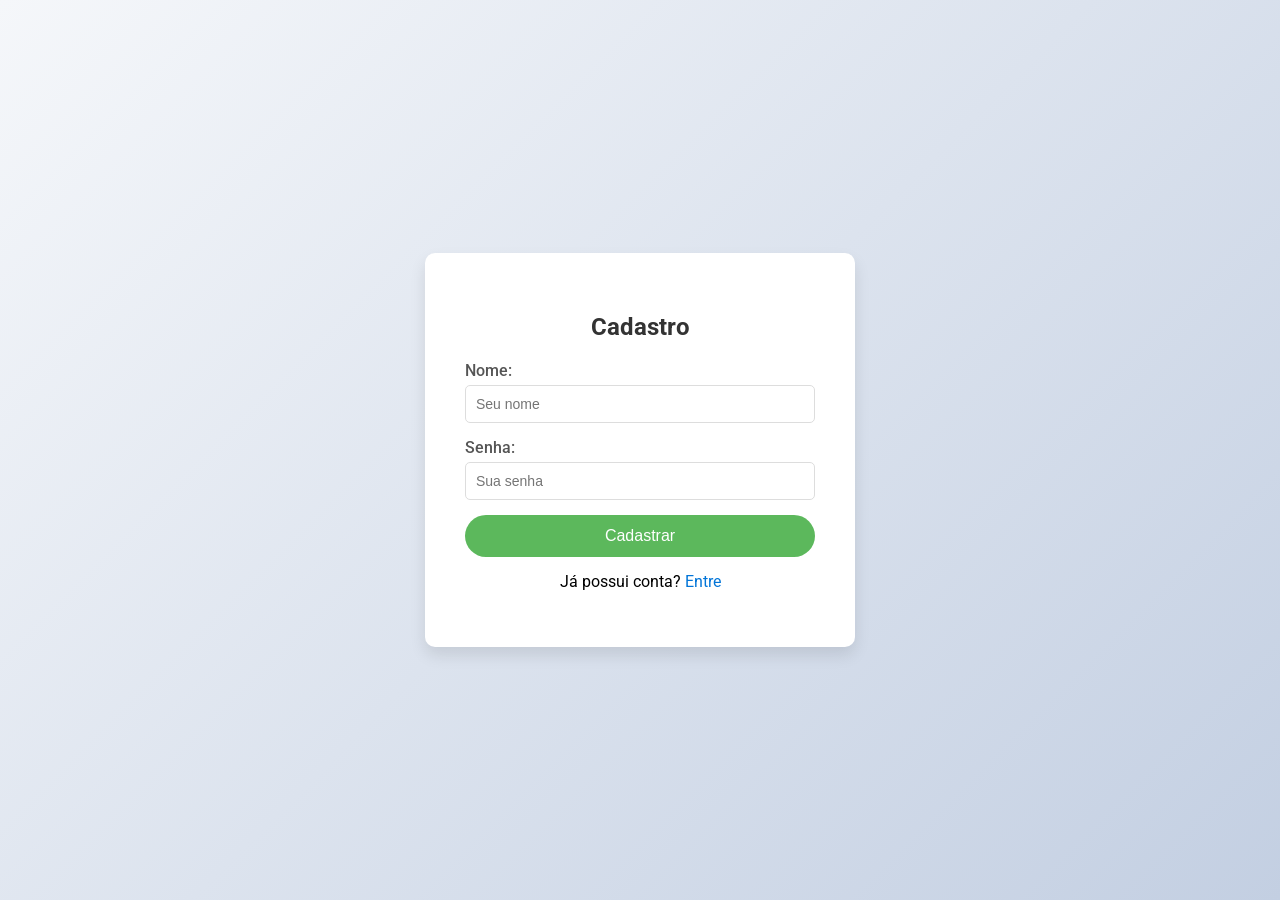
==== cadastro.html @ e4d3f6d0 "subind projeto" ====
<!DOCTYPE html>
<html lang="pt">
<head>
    <meta charset="UTF-8">
    <meta name="viewport" content="width=device-width, initial-scale=1.0">
    <title>Cadastro</title>
    <link href="https://fonts.googleapis.com/css?family=Roboto:400,500&display=swap" rel="stylesheet">
    <link rel="stylesheet" href="./styles/cadastro.css">
</head>
<body>
    <div class="container">
        <h2>Cadastro</h2>
        <form id="cadastro-form">
            <label for="cadastro-name">Nome:</label>
            <input type="text" id="cadastro-name" name="name" placeholder="Seu nome" required>

            <label for="cadastro-password">Senha:</label>
            <input type="password" id="cadastro-password" name="password" placeholder="Sua senha" required>

            <button type="submit" class="btn">Cadastrar</button>
        </form>
        <p>Já possui conta? <a href="login.html">Entre</a></p>
    </div>
    <script src="./scripts/cadastro.js"></script>
</body>
</html>
---- styles/cadastro.css ----
body {
    margin: 0;
    font-family: 'Roboto', sans-serif;
    background: linear-gradient(135deg, #f5f7fa, #c3cfe2);
    display: flex;
    justify-content: center;
    align-items: center;
    height: 100vh;
}

.container {
    background-color: #fff;
    padding: 40px;
    border-radius: 10px;
    box-shadow: 0 8px 16px rgba(0,0,0,0.1);
    width: 350px;
}

h2 {
    margin-bottom: 20px;
    color: #333;
    text-align: center;
}

form {
    display: flex;
    flex-direction: column;
}

form label {
    margin-bottom: 5px;
    color: #555;
    font-weight: 500;
}

form input {
    padding: 10px;
    margin-bottom: 15px;
    border: 1px solid #ddd;
    border-radius: 5px;
    font-size: 14px;
}

.btn {
    padding: 12px;
    border: none;
    border-radius: 50px;
    background-color: #5cb85c;
    color: #fff;
    font-size: 16px;
    cursor: pointer;
    transition: background-color 0.3s ease;
}

.btn:hover {
    background-color: #4cae4c;
}

p {
    margin-top: 15px;
    text-align: center;
}

p a {
    color: #0275d8;
    text-decoration: none;
}

p a:hover {
    text-decoration: underline;
}
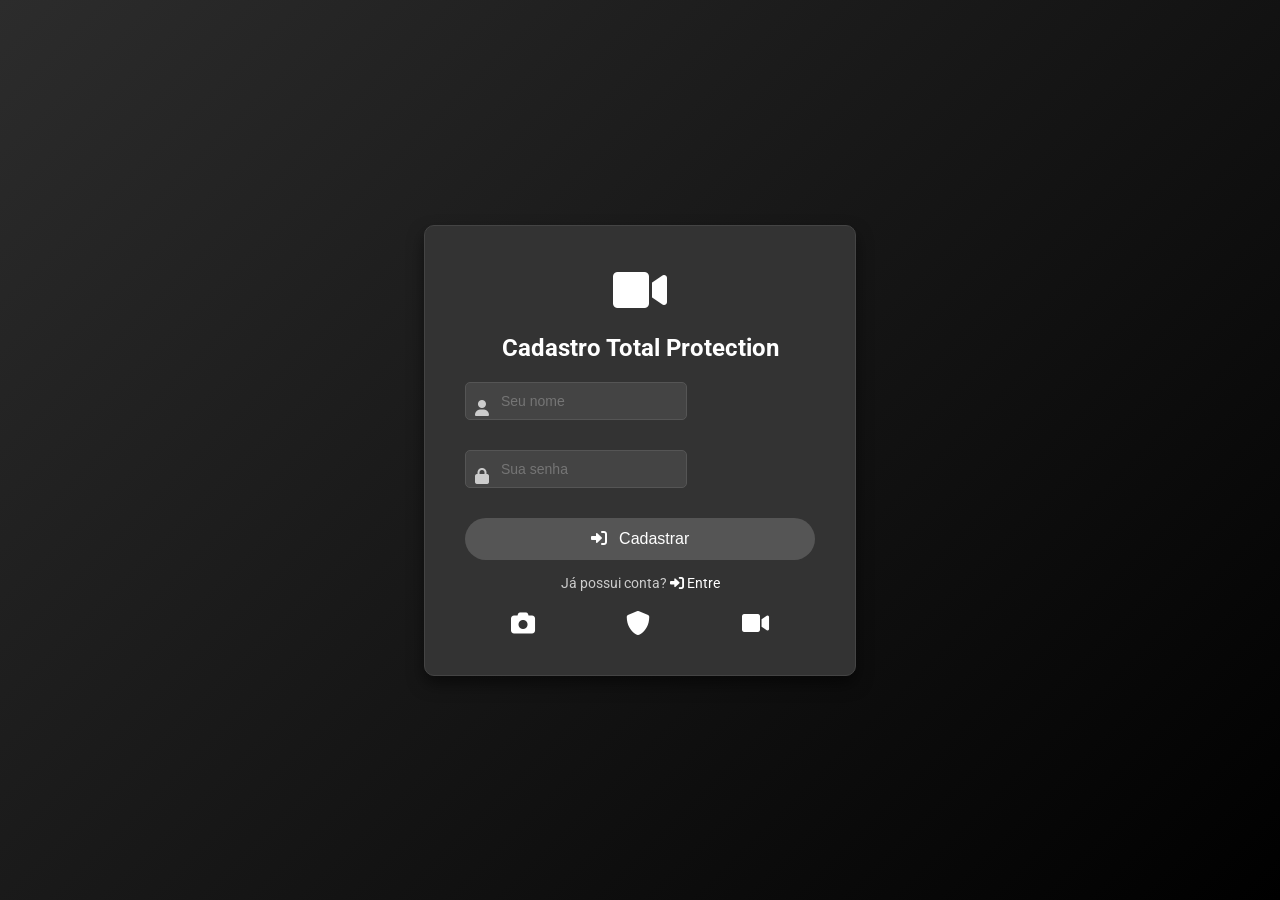
==== commit 099b0901: "alterações do cadastro" ====
--- a/cadastro.html
+++ b/cadastro.html
@@ -3,23 +3,40 @@
 <head>
     <meta charset="UTF-8">
     <meta name="viewport" content="width=device-width, initial-scale=1.0">
-    <title>Cadastro</title>
+    <title>Cadastro - Total Protection</title>
     <link href="https://fonts.googleapis.com/css?family=Roboto:400,500&display=swap" rel="stylesheet">
+    <link rel="stylesheet" href="https://cdnjs.cloudflare.com/ajax/libs/font-awesome/6.0.0/css/all.min.css">
     <link rel="stylesheet" href="./styles/cadastro.css">
 </head>
 <body>
     <div class="container">
-        <h2>Cadastro</h2>
+        <div class="header-icon">
+            <i class="fas fa-video fa-3x"></i>
+        </div>
+        <h2>Cadastro Total Protection</h2>
         <form id="cadastro-form">
-            <label for="cadastro-name">Nome:</label>
-            <input type="text" id="cadastro-name" name="name" placeholder="Seu nome" required>
+            <div class="input-group">
+                <i class="fas fa-user"></i>
+                <input type="text" id="cadastro-name" name="name" placeholder="Seu nome" required>
+            </div>
 
-            <label for="cadastro-password">Senha:</label>
-            <input type="password" id="cadastro-password" name="password" placeholder="Sua senha" required>
+            <div class="input-group">
+                <i class="fas fa-lock"></i>
+                <input type="password" id="cadastro-password" name="password" placeholder="Sua senha" required>
+            </div>
 
-            <button type="submit" class="btn">Cadastrar</button>
+            <button type="submit" class="btn">
+                <i class="fas fa-sign-in-alt"></i>
+                Cadastrar
+            </button>
         </form>
-        <p>Já possui conta? <a href="login.html">Entre</a></p>
+        <p>Já possui conta? <a href="login.html"><i class="fas fa-sign-in-alt"></i> Entre</a></p>
+        
+        <div class="security-icons">
+            <i class="fas fa-camera"></i>
+            <i class="fas fa-shield-alt"></i>
+            <i class="fas fa-video"></i>
+        </div>
     </div>
     <script src="./scripts/cadastro.js"></script>
 </body>
--- a/styles/cadastro.css
+++ b/styles/cadastro.css
@@ -1,24 +1,26 @@
 body {
     margin: 0;
     font-family: 'Roboto', sans-serif;
-    background: linear-gradient(135deg, #f5f7fa, #c3cfe2);
+    background: linear-gradient(135deg, #2c2c2c, #000);
     display: flex;
     justify-content: center;
     align-items: center;
     height: 100vh;
+    color: #eee;
 }
 
 .container {
-    background-color: #fff;
+    background-color: #333;
     padding: 40px;
     border-radius: 10px;
-    box-shadow: 0 8px 16px rgba(0,0,0,0.1);
+    box-shadow: 0 8px 16px rgba(0, 0, 0, 0.5);
     width: 350px;
+    border: 1px solid #444;
 }
 
 h2 {
     margin-bottom: 20px;
-    color: #333;
+    color: #fff;
     text-align: center;
 }
 
@@ -41,11 +43,35 @@
     font-size: 14px;
 }
 
+.input-group {
+    position: relative;
+    margin-bottom: 15px;
+}
+
+.input-group i {
+    position: absolute;
+    left: 10px;
+    top: 50%;
+    transform: translateY(-50%);
+    color: #ccc;
+}
+
+.input-group input {
+    padding: 10px 10px 10px 35px;
+    margin-bottom: 15px;
+    border: 1px solid #555;
+    border-radius: 5px;
+    font-size: 14px;
+    background-color: #444;
+    color: #fff;
+    outline: none;
+}
+
 .btn {
     padding: 12px;
     border: none;
     border-radius: 50px;
-    background-color: #5cb85c;
+    background-color: #555;
     color: #fff;
     font-size: 16px;
     cursor: pointer;
@@ -53,19 +79,59 @@
 }
 
 .btn:hover {
-    background-color: #4cae4c;
+    background-color: #777;
 }
 
 p {
     margin-top: 15px;
     text-align: center;
+    font-size: 14px;
+    color: #ccc;
 }
 
 p a {
-    color: #0275d8;
+    color: #fff;
     text-decoration: none;
 }
 
 p a:hover {
     text-decoration: underline;
+}
+
+.header-icon {
+    text-align: center;
+    margin-bottom: 20px;
+    color: #fff;
+}
+
+.security-icons {
+    display: flex;
+    justify-content: space-around;
+    margin-top: 20px;
+    color: #fff;
+    font-size: 24px;
+}
+
+.security-icons i {
+    transition: transform 0.3s ease;
+}
+
+.security-icons i:hover {
+    transform: scale(1.2);
+    color: #aaa;
+}
+
+.btn i {
+    margin-right: 8px;
+}
+
+/* Animação para os ícones de segurança */
+@keyframes pulse {
+    0% { transform: scale(1); }
+    50% { transform: scale(1.1); }
+    100% { transform: scale(1); }
+}
+
+.security-icons i {
+    animation: pulse 2s infinite;
 }
